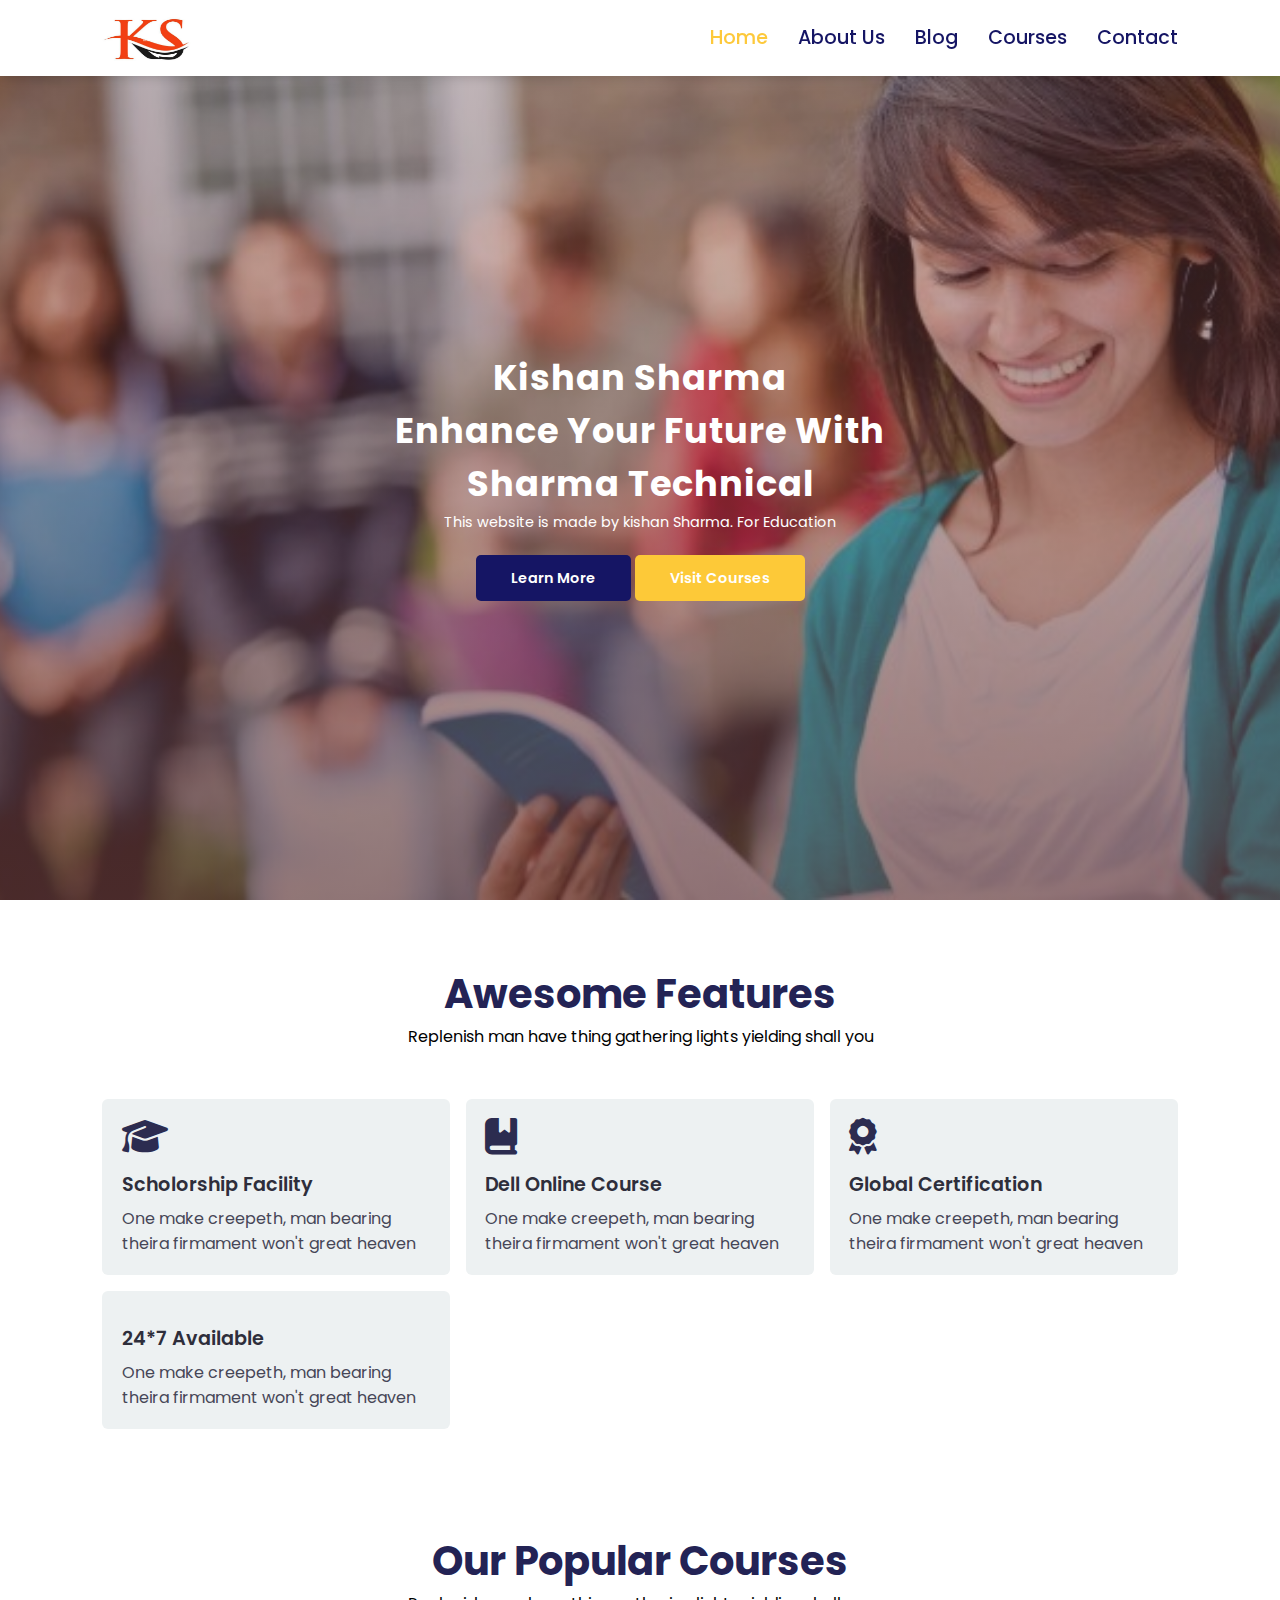
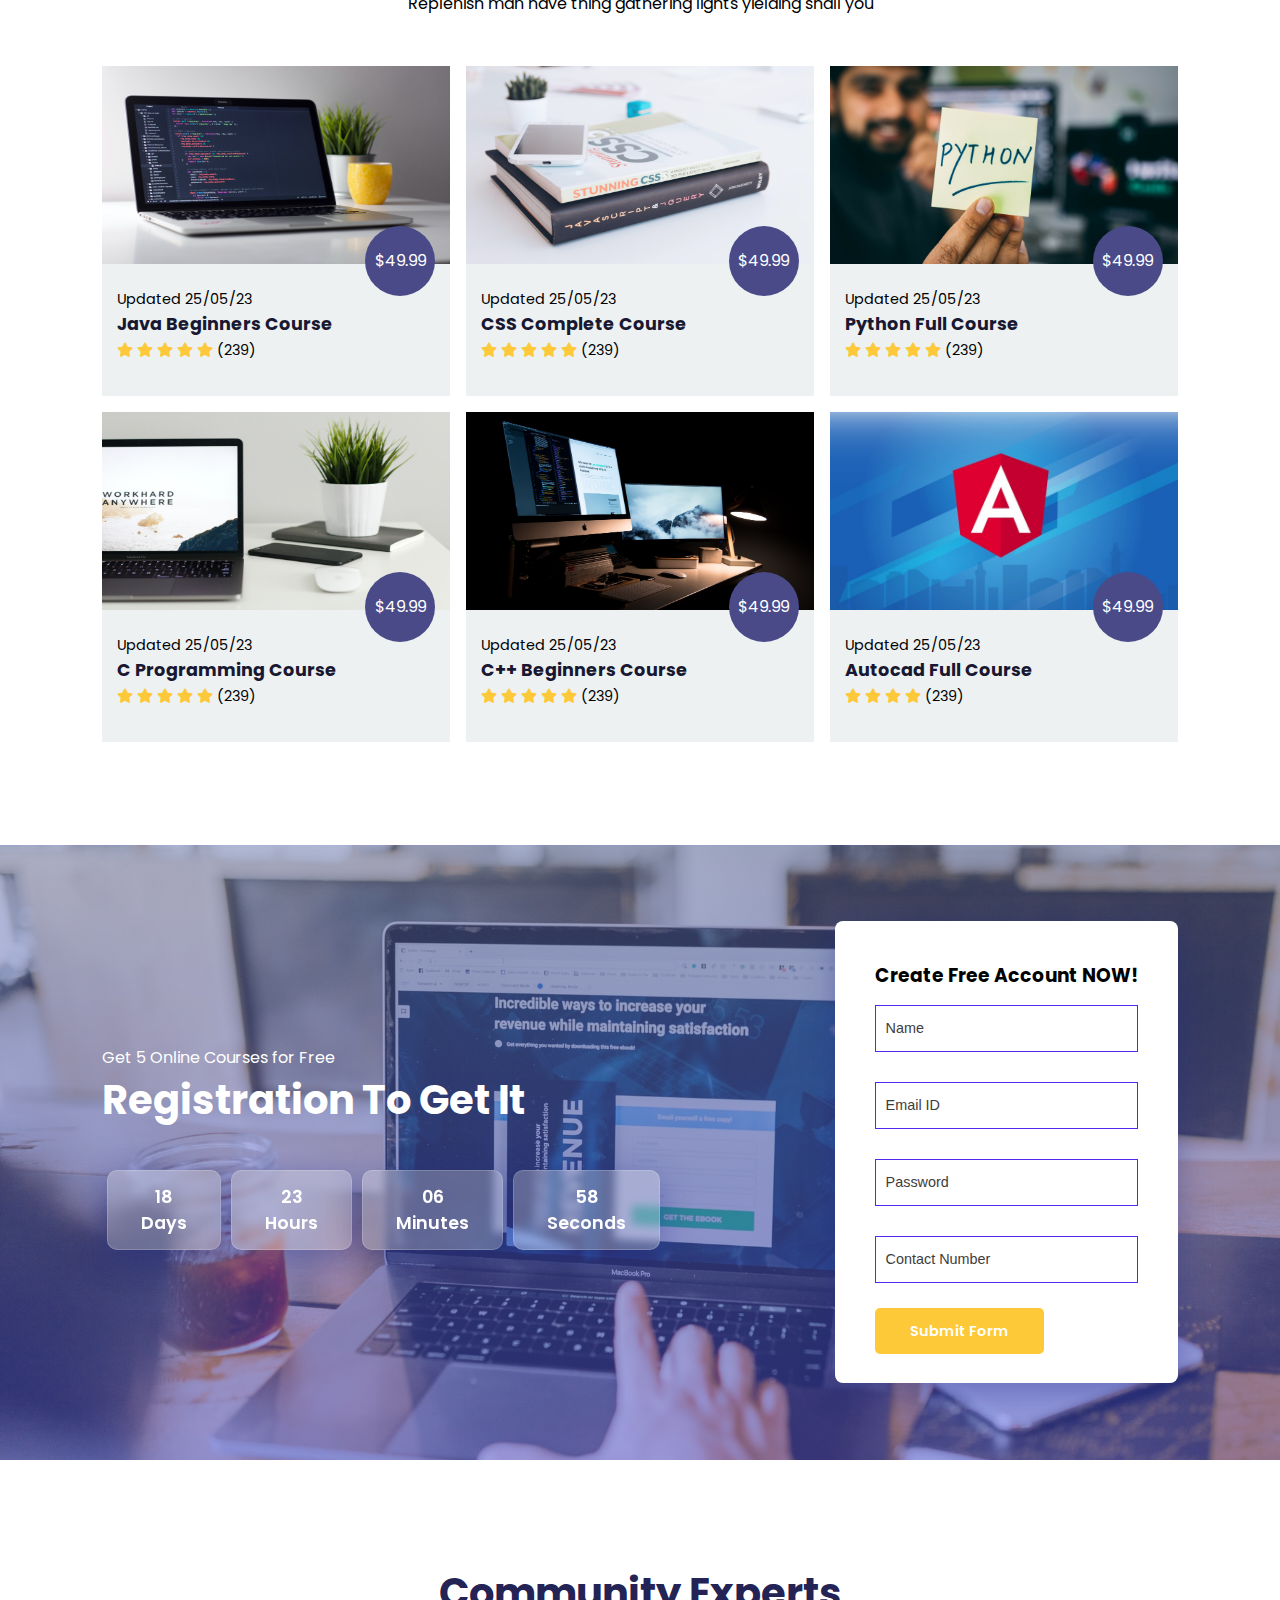
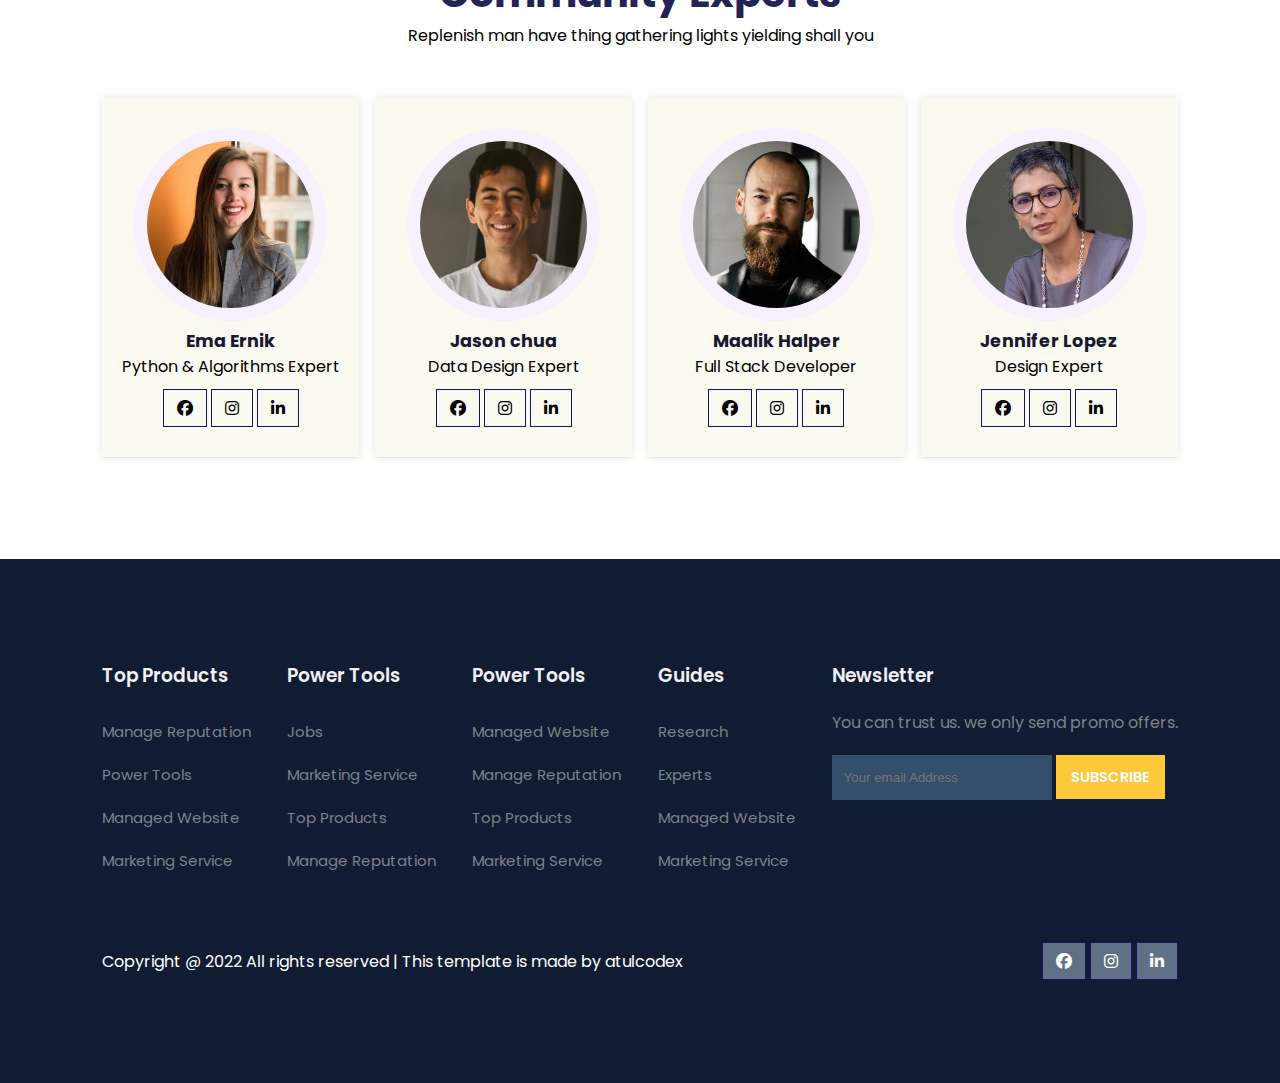
==== index.html @ 3ff069dd "initial commit" ====
<!DOCTYPE html>
<html lang="en">

<head>
	<meta charset="UTF-8">
	<meta name="viewport" content="width=device-width, initial-scale=1.0">
	<title>Free Education Website Template</title>

	<!-- font Awesome CDN link -->
	<link rel="stylesheet" href="https://cdnjs.cloudflare.com/ajax/libs/font-awesome/6.1.1/css/all.min.css" />

	<!-- External CSS -->
	<link rel="stylesheet" href="style.css">

	<!-- JQuery CDN link -->
	<script src="https://code.jquery.com/jquery-3.6.0.min.js"
		integrity="sha256-/xUj+3OJU5yExlq6GSYGSHk7tPXikynS7ogEvDej/m4=" crossorigin="anonymous"></script>
</head>

<body>
	<!-- Navigation start -->
	<nav>
		<img src="img/logo.jpg" class="logo" alt="">

		<div class="navigation">
			<ul>
				<i id="menu-close" class="fas fa-times"></i>
				<li><a href="index.html" class="active">Home</a></li>
				<li><a href="about.html">About Us</a></li>
				<li><a href="blog.html">Blog</a></li>
				<li><a href="courses.html">Courses</a></li>
				<li><a href="contact.html">Contact</a></li>
			</ul>

			<img src="img/menu.png" id="menu-btn" alt="">
		</div>
	</nav>
	<!-- Navigation ends -->


	<!-- Hero section starts from here -->
	<section id="home">
		<h2>
			Kishan Sharma
		</h2>
		<h2>
			Enhance Your Future With <br> Sharma Technical
		</h2>
		<p>
			This website is made by kishan Sharma. For Education
		</p>
		<div class="btn">
			<a href="about.html" class="blue">Learn More</a>
			<a href="courses.html" class="yellow">Visit Courses</a>
		</div>
	</section>
	<!-- Hero section ends from here -->


	<!-- Features section starts from here -->
	<section id="features">
		<h1>Awesome Features</h1>
		<p>Replenish man have thing gathering lights yielding shall you</p>

		<div class="fea-base">
			<div class="fea-box">
				<i class="fas fa-graduation-cap"></i>
				<h3>Scholorship Facility</h3>
				<p>
					One make creepeth, man bearing theira firmament won't great heaven
				</p>
			</div>

			<div class="fea-box">
				<i class="fa-solid fa-book-bookmark"></i>
				<h3>Dell Online Course</h3>
				<p>
					One make creepeth, man bearing theira firmament won't great heaven
				</p>
			</div>

			<div class="fea-box">
				<i class="fas fa-award"></i>
				<h3>Global Certification</h3>
				<p>
					One make creepeth, man bearing theira firmament won't great heaven
				</p>
			</div>

			<div class="fea-box">
				<!-- <i class="fas fa-award"></i> -->
				<h3>24*7 Available</h3>
				<p>
					One make creepeth, man bearing theira firmament won't great heaven
				</p>
			</div>
		</div>
	</section>
	<!-- Features section ends from here -->


	<!-- Courses section starts from here -->
	<section id="course">
		<h1>Our Popular Courses</h1>
		<p>Replenish man have thing gathering lights yielding shall you</p>

		<div class="course-box">
			<div class="courses">
				<img src="img/c1.jpg" alt="">
				<div class="details">
					<span class="update">Updated 25/05/23</span>
					<h6>Java Beginners Course</h6>

					<div class="star">
						<i class="fa-solid fa-star"></i>
						<i class="fa-solid fa-star"></i>
						<i class="fa-solid fa-star"></i>
						<i class="fa-solid fa-star"></i>
						<i class="fa-solid fa-star"></i>

						<span>(239)</span>
					</div>
				</div>
				<div class="cost">$49.99</div>
			</div>

			<div class="courses">
				<img src="img/c2.jpg" alt="">
				<div class="details">
					<span class="update">Updated 25/05/23</span>
					<h6>CSS Complete Course</h6>

					<div class="star">
						<i class="fa-solid fa-star"></i>
						<i class="fa-solid fa-star"></i>
						<i class="fa-solid fa-star"></i>
						<i class="fa-solid fa-star"></i>
						<i class="fa-solid fa-star"></i>

						<span>(239)</span>
					</div>
				</div>
				<div class="cost">$49.99</div>
			</div>

			<div class="courses">
				<img src="img/c3.jpg" alt="">
				<div class="details">
					<span class="update">Updated 25/05/23</span>
					<h6>Python Full Course</h6>

					<div class="star">
						<i class="fa-solid fa-star"></i>
						<i class="fa-solid fa-star"></i>
						<i class="fa-solid fa-star"></i>
						<i class="fa-solid fa-star"></i>
						<i class="fa-solid fa-star"></i>

						<span>(239)</span>
					</div>
				</div>
				<div class="cost">$49.99</div>
			</div>

			<div class="courses">
				<img src="img/c4.jpg" alt="">
				<div class="details">
					<span class="update">Updated 25/05/23</span>
					<h6>C Programming Course</h6>

					<div class="star">
						<i class="fa-solid fa-star"></i>
						<i class="fa-solid fa-star"></i>
						<i class="fa-solid fa-star"></i>
						<i class="fa-solid fa-star"></i>
						<i class="fa-solid fa-star"></i>

						<span>(239)</span>
					</div>
				</div>
				<div class="cost">$49.99</div>
			</div>

			<div class="courses">
				<img src="img/c5.jpg" alt="">
				<div class="details">
					<span class="update">Updated 25/05/23</span>
					<h6>C++ Beginners Course</h6>

					<div class="star">
						<i class="fa-solid fa-star"></i>
						<i class="fa-solid fa-star"></i>
						<i class="fa-solid fa-star"></i>
						<i class="fa-solid fa-star"></i>
						<i class="fa-solid fa-star"></i>

						<span>(239)</span>
					</div>
				</div>
				<div class="cost">$49.99</div>
			</div>

			<div class="courses">
				<img src="img/c6.jpg" alt="">
				<div class="details">
					<span class="update">Updated 25/05/23</span>
					<h6>Autocad Full Course</h6>

					<div class="star">
						<!-- <i class="fa-solid fa-star"></i> -->
						<i class="fa-solid fa-star"></i>
						<i class="fa-solid fa-star"></i>
						<i class="fa-solid fa-star"></i>
						<i class="fa-solid fa-star"></i>

						<span>(239)</span>
					</div>
				</div>
				<div class="cost">$49.99</div>
			</div>
		</div>
	</section>
	<!-- Courses section ends from here -->


	<!-- Registration section starts from here -->
	<section id="registration">
		<div class="reminder">
			<p>Get 5 Online Courses for Free</p>
			<h1>Registration To Get It</h1>

			<div class="time">
				<div class="date">18 <br> Days</div>
				<div class="date">23 <br> Hours</div>
				<div class="date">06 <br> Minutes</div>
				<div class="date">58 <br> Seconds</div>
			</div>
		</div>

		<div class="form">
			<h3>Create Free Account NOW!</h3>

			<input type="text" placeholder="Name" name="" id="">

			<input type="email" placeholder="Email ID" name="" id="">

			<input type="email" placeholder="Password" name="" id="">

			<input type="text" placeholder="Contact Number" name="" id="">

			<div class="btn">
				<a href="#" class="yellow">Submit Form</a>
			</div>
		</div>
	</section>
	<!-- Registration section ends from here -->


	<!-- Experts section starts from here -->
	<section id="experts">
		<h1>Community Experts</h1>
		<p>Replenish man have thing gathering lights yielding shall you</p>
		<div class="expert-box">
			<div class="profile">
				<img src="img/pro1.webp" alt="">
				<h6>Ema Ernik</h6>
				<p>Python & Algorithms Expert</p>
				<div class="pro-links">
					<i class="fab fa-facebook"></i>
					<i class="fab fa-instagram"></i>
					<i class="fab fa-linkedin-in"></i>
				</div>
			</div>

			<div class="profile">
				<img src="img/pro2.webp" alt="">
				<h6>Jason chua</h6>
				<p>Data Design Expert</p>
				<div class="pro-links">
					<i class="fab fa-facebook"></i>
					<i class="fab fa-instagram"></i>
					<i class="fab fa-linkedin-in"></i>
				</div>
			</div>

			<div class="profile">
				<img src="img/pro3.webp" alt="">
				<h6>Maalik Halper</h6>
				<p>Full Stack Developer</p>
				<div class="pro-links">
					<i class="fab fa-facebook"></i>
					<i class="fab fa-instagram"></i>
					<i class="fab fa-linkedin-in"></i>
				</div>
			</div>

			<div class="profile">
				<img src="img/pro4.webp" alt="">
				<h6>Jennifer Lopez</h6>
				<p>Design Expert</p>
				<div class="pro-links">
					<i class="fab fa-facebook"></i>
					<i class="fab fa-instagram"></i>
					<i class="fab fa-linkedin-in"></i>
				</div>
			</div>
		</div>
	</section>
	<!-- Experts section ends from here -->

	<!-- Footer section starts from here -->
	<footer>
		<div class="footer-col">
			<h3>Top Products</h3>
			<li>Manage Reputation</li>
			<li>Power Tools</li>
			<li>Managed Website</li>
			<li>Marketing Service</li>
		</div>

		<div class="footer-col">
			<h3>Power Tools</h3>
			<li>Jobs</li>
			<li>Marketing Service</li>
			<li>Top Products</li>
			<li>Manage Reputation</li>
		</div>

		<div class="footer-col">
			<h3>Power Tools</h3>
			<li>Managed Website</li>
			<li>Manage Reputation</li>
			<li>Top Products</li>
			<li>Marketing Service</li>
		</div>

		<div class="footer-col">
			<h3>Guides</h3>
			<li>Research</li>
			<li>Experts</li>
			<li>Managed Website</li>
			<li>Marketing Service</li>
		</div>

		<div class="footer-col">
			<h3>Newsletter</h3>
			<p>You can trust us. we only send promo offers.</p>

			<div class="subscribe">
				<input type="email" placeholder="Your email Address">
				<a href="#" class="yellow">SUBSCRIBE</a>
			</div>
		</div>

		<div class="copyright">
			<p>
				Copyright @ 2022 All rights reserved | This template is made by <a href="https://atulcodex.com"
					target="_blank">atulcodex</a>
			</p>
			<div class="pro-links">
				<i class="fab fa-facebook"></i>
				<i class="fab fa-instagram"></i>
				<i class="fab fa-linkedin-in"></i>
			</div>
		</div>
	</footer>
	<!-- Footer section ends from here -->

	<script>
		// Show menu links on burger click
		$('#menu-btn').click(function () {
			$('nav .navigation ul').addClass('active')
		});

		// Hide navbar on click function
		$('#menu-close').click(function () {
			$('nav .navigation ul').removeClass('active')
		});
	</script>
</body>

</html>
---- style.css ----
@import url('https://fonts.googleapis.com/css2?family=Inter:wght@100;200;300;400;500&family=Poppins:ital,wght@0,100;0,200;0,300;0,400;0,500;0,600;0,700;0,800;0,900;1,700;1,800;1,900&display=swap');

* {
	margin: 0;
	padding: 0;
	box-sizing: border-box;
}

body {
	font-family: 'Poppins', sans-serif;
}

h1 {
	font-size: 2.5rem;
	font-weight: 700;
	color: rgb(35, 35, 85);
}

span {
	font-size: .9rem;
}

h6 {
	font-size: 1.1rem;
	color: rgb(24, 24, 49);
}


/*------------- Navigation style start ------------*/
nav {
	position: fixed;
	width: 100%;

	background-color: rgb(255, 255, 255);

	/* background: linear-gradient(to left, red, blue, purple, white, black); */

	display: flex;
	justify-content: space-between;
	align-items: center;
	padding: 1vw 8vw;
	box-shadow: 2px 2px 10px rgba(0, 0, 0, 0.15);
	z-index: 1;
}

nav .logo {
	width: 90px;
	height: 50px;
	cursor: pointer;
}

nav .navigation {
	display: flex;
}

#menu-btn {
	width: 30px;
	height: 30px;
	display: none;
}

#menu-close {
	display: none;
}

nav .navigation ul {
	display: flex;
	justify-content: flex-end;
	align-items: center;
}

nav .navigation ul li {
	list-style: none;
	margin-left: 30px;
}

nav .navigation ul li a {
	text-decoration: none;
	color: rgb(21, 21, 100);
	font-size: 1.2rem;
	font-weight: 500;
	transition: 0.3s ease;
}

nav .navigation ul li a.active,
nav .navigation ul li a:hover {
	color: #FDC93B;

}

/*------------- Navigation style end ------------*/



/*------------- Hero section styling start --------------*/
#home {
	background-image: linear-gradient(rgba(128, 75, 75, 0.3), rgba(105, 60, 60, 0.7)), url("img/about-banner.jpg");
	width: 100%;
	height: 100vh;
	background-size: cover;
	background-position: center center;
	display: flex;
	flex-direction: column;
	justify-content: center;
	align-items: center;
	text-align: center;
	padding-top: 40px;
}

#home h2 {
	color: #fff;
	font-size: 2.2rem;
	letter-spacing: 1px;
}

#home p {
	width: 50%;
	color: #fff;
	font-size: 0.9rem;
	line-height: 25px;
}

#home .btn {
	margin-top: 30px;
}

#home a {
	text-decoration: none;
	font-size: 0.9rem;
	padding: 13px 35px;
	background-color: #fff;
	font-weight: 600;
	border-radius: 5px;
}

#home a.blue {
	color: #fff;
	background: rgb(21, 21, 100);
	transition: 0.3s ease;
}

#home a.blue:hover {
	color: rgb(21, 21, 100);
	background: #fff;
}

#home a.yellow {
	color: #fff;
	background: #fdc938;
	transition: 0.3s ease;
}

#home a.yellow:hover {
	color: rgb(21, 21, 100);
	background: #fff;
}

/*------------- Hero section styling end --------------*/


/*------------- Features section styling start -------------*/
#features {
	padding: 5vw 8vw 0 8vw;
	text-align: center;
}

#features .fea-base {
	display: grid;
	grid-template-columns: repeat(auto-fit, minmax(320px, 1fr));
	grid-gap: 1rem;
	margin-top: 50px;
}

#features .fea-box {
	background: #edf1f2;
	text-align: start;
	padding: 1.2rem;
	border-radius: 6px;
}

#features .fea-box i {
	font-size: 2.3rem;
	color: rgb(44, 44, 80);
}

#features .fea-box h3 {
	font-size: 1.2rem;
	font-weight: 600;
	color: rgb(46, 46, 59);
	padding: 13px 0 7px 0;
}

#features .fea-box p {
	font-size: 1rem;
	font-weight: 400;
	color: rgb(70, 70, 87);
}

/*------------- Features section styling end -------------*/


/*------------- Courses section styling start ------------*/
#course {
	padding: 8vw 8vw 8vw 8vw;
	text-align: center;
}

#course .course-box {
	display: grid;
	grid-template-columns: repeat(auto-fit, minmax(320px, 1fr));
	grid-gap: 1rem;
	margin-top: 50px;
}

#course .courses {
	text-align: start;
	background: #edf1f2;
	height: 100%;
	position: relative;
}

#course .courses img {
	width: 100%;
	height: 60%;
	background-size: cover;
	background-position: center;
}

#course .courses .details {
	padding: 15px 15px 0 15px;
}

#course .courses .details i {
	color: #fdc93b;
	font-size: .9rem;
}

#course .courses .cost {
	background-color: rgb(74, 74, 136);
	color: #fff;
	line-height: 70px;
	width: 70px;
	height: 70px;
	text-align: center;
	border-radius: 50%;
	position: absolute;
	right: 15px;
	bottom: 100px;
}

/*------------- Courses section styling end ------------*/


/*------------- Registration section styling start ----------*/
#registration {
	padding: 6vw 8vw 6vw 8vw;
	background-image: linear-gradient(rgba(99, 112, 168, 0.5), rgba(81, 91, 233, 0.5)), url("img/signup.jpg");
	width: 100%;
	height: 100%;
	background-size: cover;
	background-position: center;
	display: flex;
	justify-content: space-between;
	align-items: center;
}

#registration .reminder,
#registration .reminder h1 {
	color: #fff;
}

#registration .reminder .time {
	display: flex;
	margin-top: 40px;
}

#registration .reminder .time .date {
	text-align: center;
	padding: 13px 33px;
	background: rgba(255, 255, 255, 0.25);
	backdrop-filter: blur(4px);
	box-shadow: 0 8px 32px 0 rgba(31, 38, 135, 0.37);
	border-radius: 10px;
	margin: 0 5px 10px 5px;
	border: 1px solid rgba(255, 255, 255, 0.18);
	font-size: 1.1rem;
	font-weight: 600;
}

#registration .form {
	background: #fff;
	border-radius: 8px;
	display: flex;
	flex-direction: column;
	padding: 40px;
	box-shadow: 0 8px 32px 0 rgba(31, 38, 135, 0.37);
}

#registration .form input {
	margin: 15px 0;
	padding: 15px 10px;
	border: 1px solid rgb(84, 40, 241);
	outline: none;
}

#registration .form input::placeholder {
	color: #413c3c;
	font-weight: 500;
	font-size: 0.9rem;
}

#registration .form .btn {
	margin-top: 20px;
}

#registration .form a.yellow {
	text-decoration: none;
	font-size: 0.9rem;
	padding: 13px 35px;
	background-color: #fff;
	font-weight: 600;
	border-radius: 5px;
	color: #fff;
	background: #fdc938;
	transition: 0.3s ease;
}

#registration .form a.yellow:hover {
	color: rgb(21, 21, 100);
	background: #fff;
}

/*------------- Registration section styling end ----------*/



/*------------- Experts section styling starts ----------*/
#experts {
	padding: 8vw 8vw 8vw 8vw;
	text-align: center;
}

#experts .expert-box {
	display: grid;
	grid-template-columns: repeat(auto-fit, minmax(250px, 1fr));
	grid-gap: 1rem;
	margin-top: 50px;
}

#experts .expert-box .profile {
	background: #fafaf1;
	padding: 30px 10px;
	box-shadow: rgba(17, 17, 26, 0.05) 0px 1px 0px, rgba(17, 17, 26, 0.1) 0px 0px 8px;
}

#experts .expert-box .profile:hover {
	box-shadow: rgba(0, 0, 0, 0.1) 0px 10px 50px;
}

.pro-links {
	margin-top: 10px;
}

.pro-links i {
	padding: 10px 13px;
	border: 1px solid rgb(21, 21, 100);
	cursor: pointer;
	transition: 0.3s ease;
}

.pro-links i:hover {
	background: rgb(21, 21, 100);
	color: #fff;
}

/*------------- Experts section styling ends ----------*/



/*------------- Footer section styling starts ------------*/
footer {
	padding: 8vw;
	background-color: #101c32;
	display: flex;
	justify-content: space-between;
	align-items: flex-start;
	flex-wrap: wrap;
}

footer .footer-col {
	padding-bottom: 40px;
}

footer h3 {
	color: rgb(241, 240, 245);
	font-weight: 600;
	padding-bottom: 20px;
}

footer li {
	list-style: none;
	color: #7b838a;
	padding: 10px 0;
	font-size: 15px;
	cursor: pointer;
	transition: 0.3s ease;
}

footer li:hover {
	color: rgb(241, 240, 245);
}

footer p {
	color: #7b838a;
}

footer .subscribe {
	margin-top: 20px;
}

footer input {
	width: 220px;
	padding: 15px 12px;
	background: #334F6C;
	border: none;
	outline: none;
	color: #fff;
}

footer .subscribe a {
	text-decoration: none;
	font-size: 0.9rem;
	padding: 12px 15px;
	background-color: #fff;
	font-weight: 600;
}

footer .subscribe a.yellow {
	color: #fff;
	background: #fdc93b;
	transition: 0.3s ease;
}

footer .subscribe a.yellow:hover {
	color: rgb(21, 21, 100);
	background: #fff;
}

footer .copyright {
	margin-top: 20px;
	width: 100%;
	display: flex;
	justify-content: space-between;
	align-items: center;
	flex-wrap: wrap;
}

footer .copyright p,
footer .copyright p>a {
	color: #fff;
	text-decoration: none;
}

footer .copyright .pro-links {
	margin-top: 0px;
}

footer .copyright .pro-links i {
	background-color: #5f7185;
	color: #fff;
}

footer .copyright .pro-links i:hover {
	background: #fdc93b;
	color: #2c2c2c;
}

/*------------- Footer section styling ends ------------*/



/*---------------------------------------------------------*/
/*-------------------- Ipad screen styling ----------------*/
/*---------------------------------------------------------*/
@media screen and (max-width: 789px) {
	nav {
		padding: 15px 20px;
	}

	nav img {
		width: 130px;
	}

	#menu-btn {
		display: initial;
	}

	#menu-close {
		display: initial;
		font-size: 1.6rem;
		color: #fff;
		padding: 30px 0 20px 20px;
	}

	nav .navigation ul {
		position: absolute;
		top: 0;
		right: -220px;
		display: flex;
		flex-direction: column;
		justify-content: flex-start;
		align-items: flex-start;
		width: 220px;
		height: 100vh;
		background: rgba(17, 20, 104, 0.45);
		backdrop-filter: blur(4.5px);
		border: 1px solid rgba(255, 255, 255, 0.18);
		transition: 0.3s ease-in;
	}

	nav .navigation ul.active {
		right: 0;
	}

	nav .navigation ul li {
		padding: 20px 0 20px 40px;
		margin-left: 0;
	}

	nav .navigation ul li a {
		color: #fff;
	}

	#home {
		padding: 0px;
	}

	#home p {
		width: 90%;
	}

	#features {
		padding: 8vw 4vw 0 4vw;
	}

	#course {
		padding: 8vw 4vw 8vw 4vw;
	}

	#registration {
		padding: 6vw 4vw 6vw 4vw;
		gap: 2.2rem;
	}

	#registration .reminder .time {
		display: flex;
		justify-content: space-between;
		flex-wrap: wrap;
		margin-top: 40px;
	}

	#experts {
		padding: 8vw 4vw 6vw 4vw;
	}

	footer .copyright .pro-links {
		margin-top: 20px;
	}
}


@media screen and (max-width: 475px) {
	#registration {
		flex-direction: column;
	}

	.reminder p,
	.reminder h1 {
		text-align: center;
	}

	.reminder h1 {
		font-size: 1.8rem;
	}

	#registration .reminder .time {
		justify-content: space-evenly;
		margin-top: 20px;
	}
}
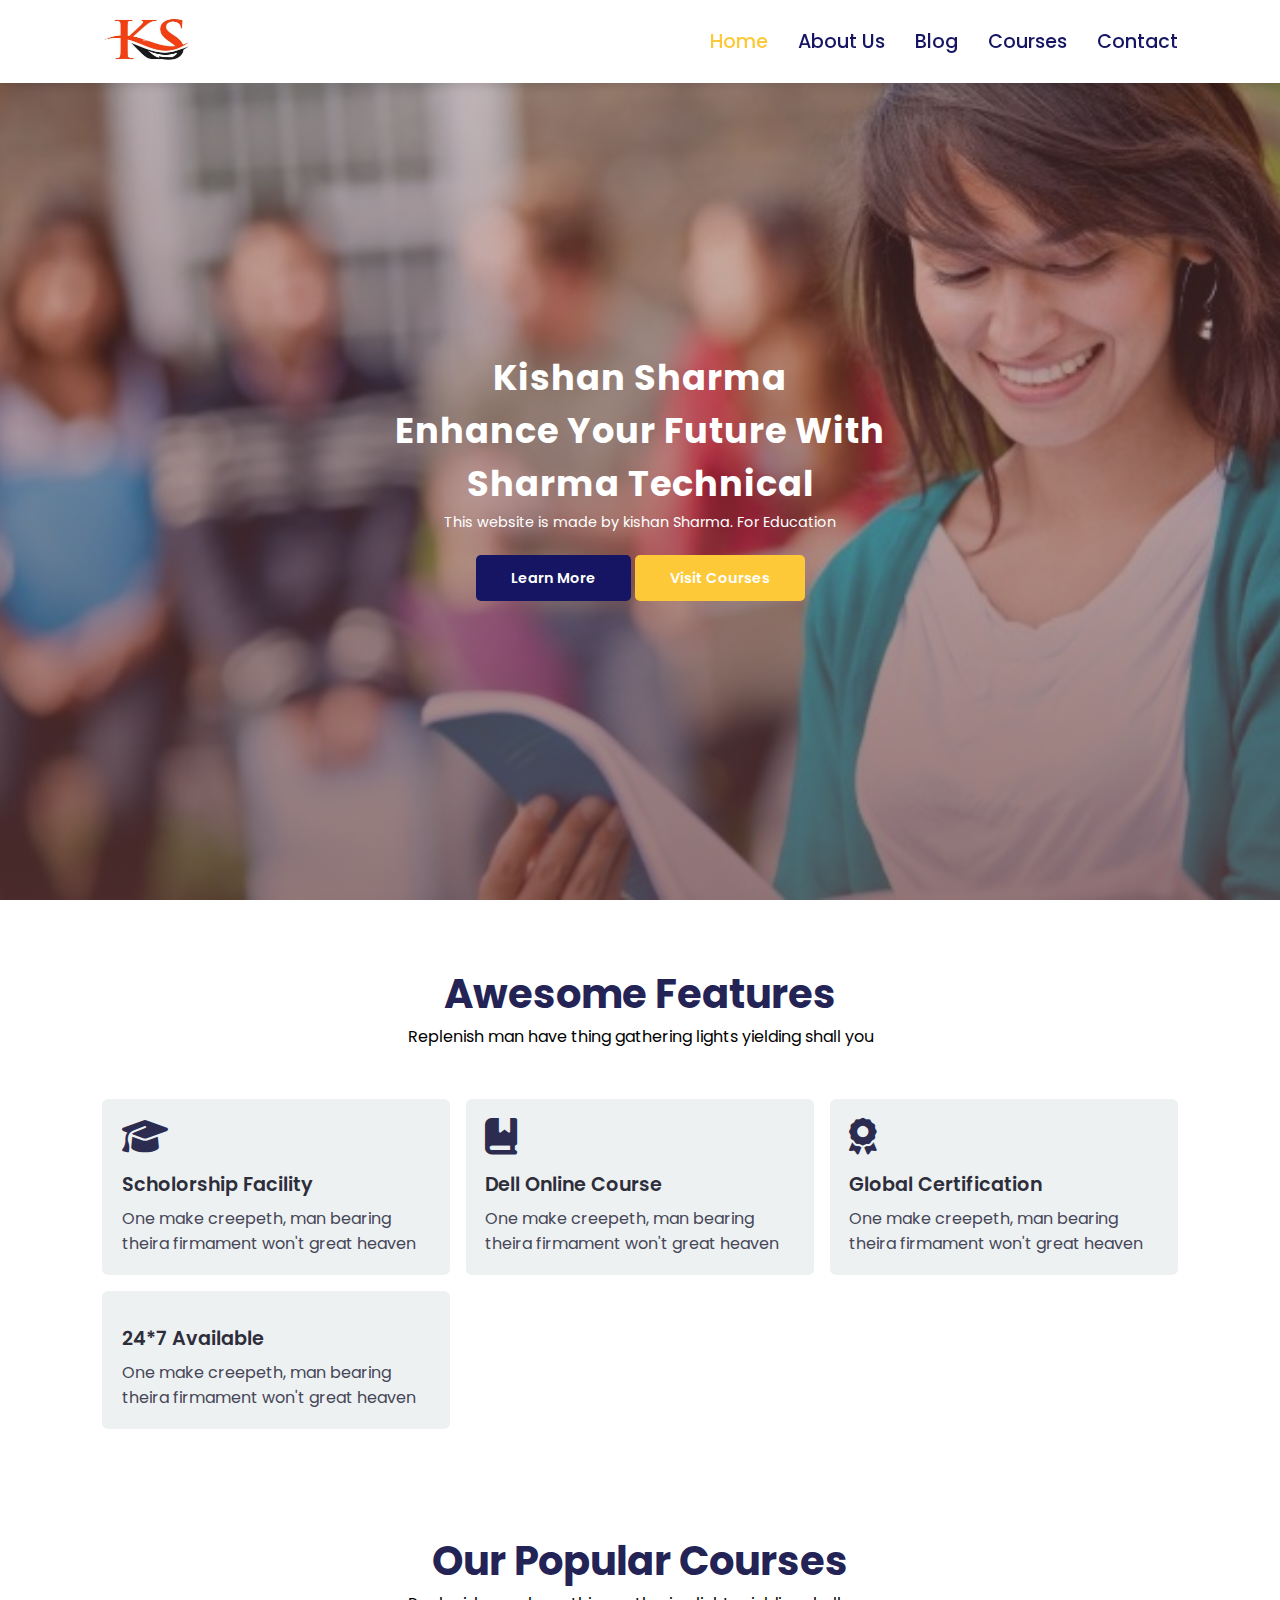
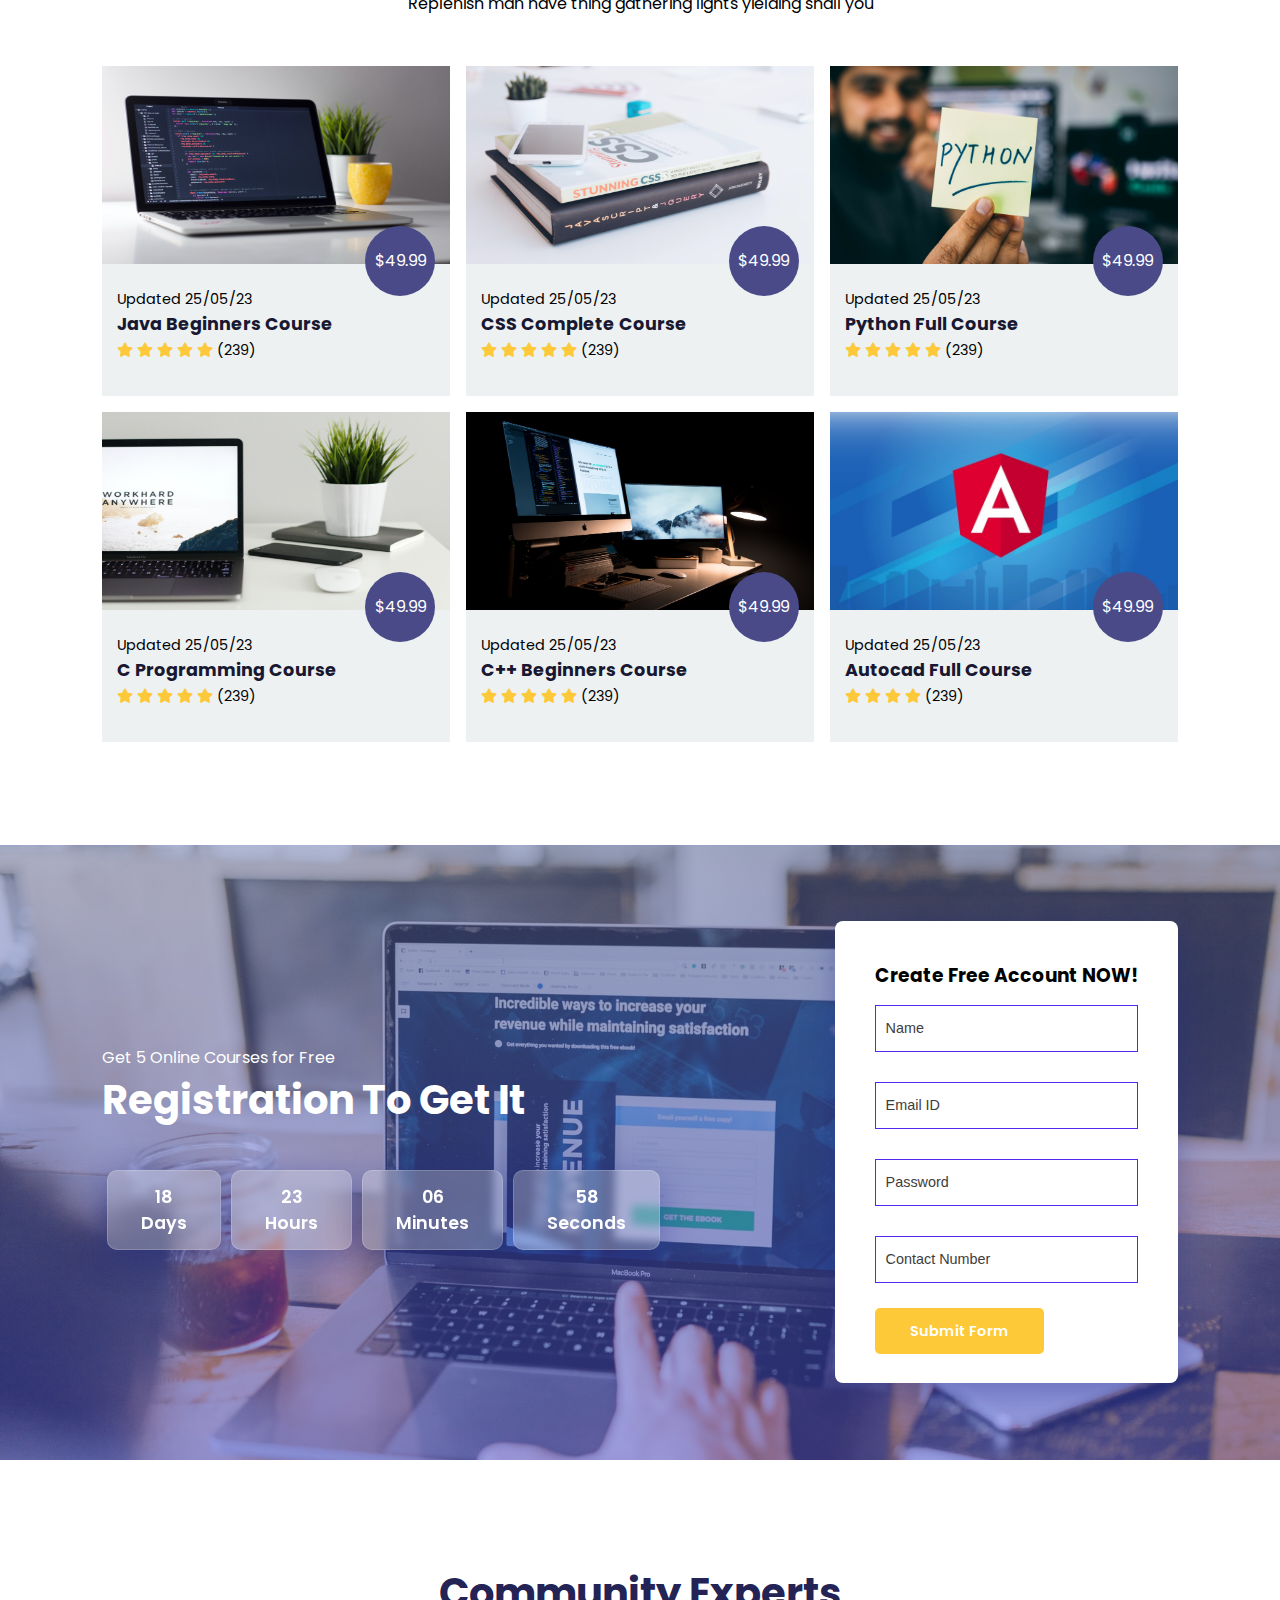
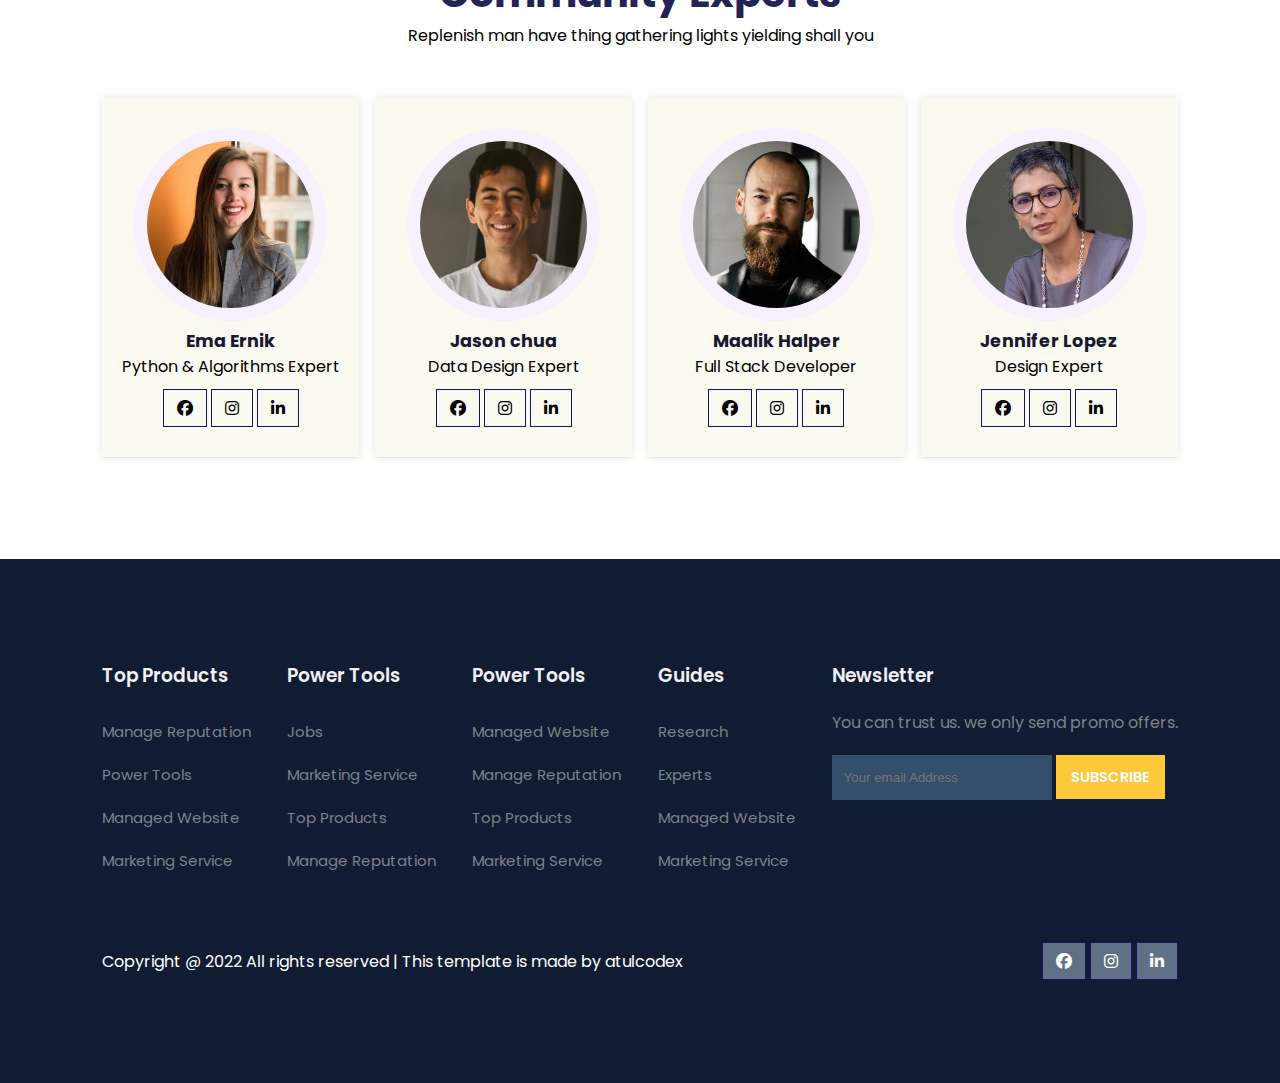
==== commit f8772b02: "Update index.html" ====
--- a/index.html
+++ b/index.html
@@ -20,7 +20,9 @@
 <body>
 	<!-- Navigation start -->
 	<nav>
+		<a href="Admin.html">
 		<img src="img/logo.jpg" class="logo" alt="">
+		</a>
 
 		<div class="navigation">
 			<ul>
@@ -379,4 +381,4 @@
 	</script>
 </body>
 
-</html>+</html>
